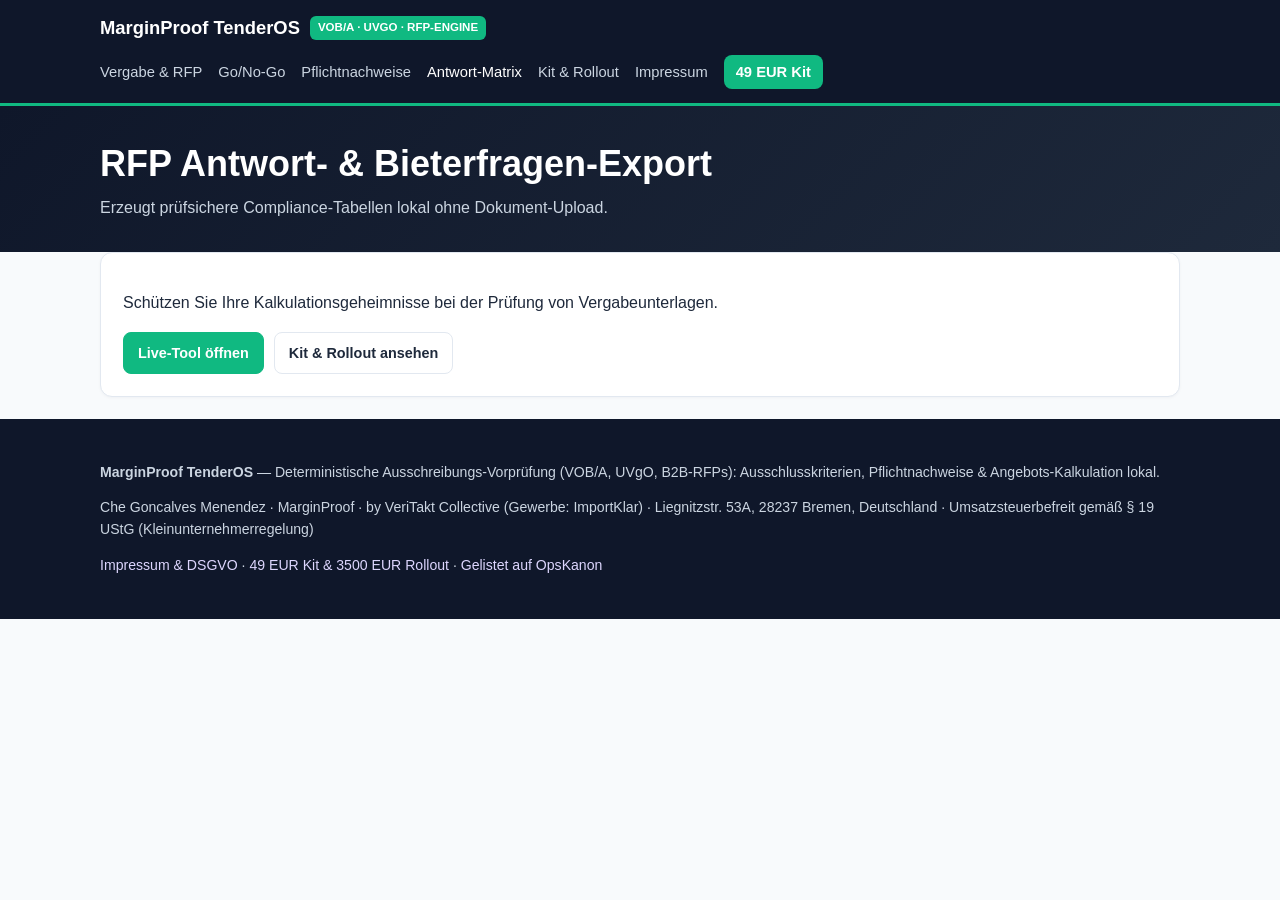
==== angebots-matrix/index.html @ c86ab52a "Deploy veritakt-vergabe-rfp (2026-11-23 12:27:24)" ====
<!DOCTYPE html>
<html lang="de">
<head>
  <meta charset="utf-8" />
  <meta name="viewport" content="width=device-width, initial-scale=1" />
  <title>RFP Antwort- &amp; Bieterfragen-Export — MarginProof TenderOS</title>
  <meta name="description" content="Erzeugt prüfsichere Compliance-Tabellen lokal ohne Dokument-Upload." />
  <link rel="canonical" href="https://cheresonanz-design.github.io/veritakt-vergabe-rfp/angebots-matrix/" />
  <link rel="stylesheet" href="../assets/styles.css" />
  
</head>
<body>
  <header class="topbar">
    <div class="container topbar-inner">
      <a class="brand-mark" href="../index.html"><span>MarginProof TenderOS</span><span class="brand-badge">VOB/A · UVGO · RFP-ENGINE</span></a>
      <nav class="nav-links" aria-label="Hauptnavigation"><a href="../index.html" class="">Vergabe &amp; RFP</a>
<a href="../go-nogo-scoring/" class="">Go/No-Go</a>
<a href="../pflichtnachweise-check/" class="">Pflichtnachweise</a>
<a href="../angebots-matrix/" class="active">Antwort-Matrix</a>
<a href="../pro/" class="">Kit &amp; Rollout</a>
<a href="../legal/" class="">Impressum</a><a href="../pro/" class="nav-cta">49 EUR Kit</a></nav>
    </div>
  </header>
  <section class="hero"><div class="container"><h1>RFP Antwort- &amp; Bieterfragen-Export</h1><p>Erzeugt prüfsichere Compliance-Tabellen lokal ohne Dokument-Upload.</p></div></section><main class="container"><div class="card"><p>Schützen Sie Ihre Kalkulationsgeheimnisse bei der Prüfung von Vergabeunterlagen.</p><div class="btn-row"><a href="../index.html" class="btn btn-primary">Live-Tool öffnen</a><a href="../pro/" class="btn">Kit &amp; Rollout ansehen</a></div></div></main>
  <footer class="footer">
    <div class="container">
      <p><strong>MarginProof TenderOS</strong> — Deterministische Ausschreibungs-Vorprüfung (VOB/A, UVgO, B2B-RFPs): Ausschlusskriterien, Pflichtnachweise &amp; Angebots-Kalkulation lokal.</p>
      <p>Che Goncalves Menendez · MarginProof · by VeriTakt Collective (Gewerbe: ImportKlar) · Liegnitzstr. 53A, 28237 Bremen, Deutschland · Umsatzsteuerbefreit gemäß § 19 UStG (Kleinunternehmerregelung)</p>
      <p><a href="../legal/">Impressum &amp; DSGVO</a> · <a href="../pro/">49 EUR Kit &amp; 3500 EUR Rollout</a> · <a href="https://cheresonanz-design.github.io/opskanon-directory/" target="_blank" rel="noopener">Gelistet auf OpsKanon</a></p>
    </div>
  </footer>
  
</body>
</html>
---- assets/styles.css ----
:root {
  --bg: #f8fafc; --surface: #ffffff; --slate-900: #0f172a; --slate-800: #1e293b; --slate-500: #64748b;
  --border: #e2e8f0; --accent: #10B981; --accent-dark: #047857; --emerald: #059669; --emerald-soft: #ecfdf5;
  --amber: #d97706; --amber-soft: #fffbeb; --red: #dc2626; --red-soft: #fef2f2; --radius: 12px;
}
* { box-sizing: border-box; }
body { margin: 0; font-family: -apple-system, BlinkMacSystemFont, "Segoe UI", Roboto, Inter, Arial, sans-serif; background: var(--bg); color: var(--slate-800); line-height: 1.55; }
a { color: var(--accent-dark); text-decoration: none; }
a:hover { text-decoration: underline; }
.container { max-width: 1120px; margin: 0 auto; padding: 0 20px; }
.topbar { background: var(--slate-900); color: #fff; border-bottom: 3px solid var(--accent); padding: 14px 0; }
.topbar-inner { display: flex; flex-wrap: wrap; justify-content: space-between; align-items: center; gap: 12px; }
.brand-mark { color: #fff; font-weight: 800; font-size: 1.15rem; display: flex; align-items: center; gap: 10px; }
.brand-badge { background: var(--accent); color: #fff; font-size: 0.72rem; padding: 3px 8px; border-radius: 6px; font-weight: 800; }
.nav-links { display: flex; flex-wrap: wrap; gap: 16px; align-items: center; font-size: 0.92rem; }
.nav-links a { color: #cbd5e1; font-weight: 500; }
.nav-links a:hover, .nav-links a.active { color: #fff; text-decoration: none; }
.nav-cta { background: var(--accent); color: #fff !important; padding: 6px 12px; border-radius: 8px; font-weight: 700 !important; }
.hero { background: linear-gradient(135deg, #0f172a 0%, #1e293b 100%); color: #fff; padding: 36px 0 32px; }
.hero h1 { margin: 0 0 10px; font-size: clamp(1.6rem, 3vw, 2.25rem); line-height: 1.2; }
.hero p { margin: 0; color: #cbd5e1; max-width: 740px; }
main { padding: 28px 0 48px; }
.card { background: var(--surface); border: 1px solid var(--border); border-radius: var(--radius); padding: 22px; margin-bottom: 22px; box-shadow: 0 1px 3px rgba(15,23,42,0.04); }
.form-grid { display: grid; grid-template-columns: repeat(auto-fit, minmax(210px, 1fr)); gap: 14px; }
label { display: block; font-size: 0.84rem; font-weight: 700; margin-bottom: 4px; }
input[type="text"], select, textarea { width: 100%; padding: 9px 11px; border: 1px solid var(--border); border-radius: 8px; font-size: 0.92rem; background: #f8fafc; font-family: inherit; }
textarea { min-height: 145px; resize: vertical; font-family: ui-monospace, SFMono-Regular, Menlo, Consolas, monospace; font-size: 0.83rem; }
.btn-row { display: flex; flex-wrap: wrap; gap: 10px; margin-top: 14px; }
.btn { display: inline-flex; align-items: center; justify-content: center; border: 1px solid var(--border); background: #fff; color: var(--slate-800); padding: 9px 14px; border-radius: 8px; font-size: 0.9rem; font-weight: 600; cursor: pointer; }
.btn:hover { background: #f1f5f9; text-decoration: none; }
.btn-primary { background: var(--accent); border-color: var(--accent); color: #fff; font-weight: 700; }
.btn-dark { background: var(--slate-900); border-color: var(--slate-900); color: #fff; }
.kpi-grid { display: grid; grid-template-columns: repeat(auto-fit, minmax(190px, 1fr)); gap: 12px; margin: 16px 0; }
.kpi-box { border: 1px solid var(--border); border-radius: 10px; padding: 12px 14px; background: #f8fafc; }
.kpi-label { font-size: 0.75rem; text-transform: uppercase; color: var(--slate-500); font-weight: 700; }
.kpi-val { font-size: 1rem; font-weight: 700; margin-top: 4px; color: var(--slate-900); }
.table-wrap { overflow-x: auto; }
table { width: 100%; border-collapse: collapse; font-size: 0.9rem; }
th, td { text-align: left; padding: 10px 12px; border-bottom: 1px solid var(--border); vertical-align: top; }
th { background: #f1f5f9; font-size: 0.8rem; text-transform: uppercase; }
.badge { display: inline-block; padding: 3px 9px; border-radius: 999px; font-size: 0.75rem; font-weight: 800; }
.badge-pass { background: var(--emerald-soft); color: var(--emerald); }
.badge-warn { background: var(--amber-soft); color: var(--amber); }
.badge-fail { background: var(--red-soft); color: var(--red); }
.pricing-grid { display: grid; grid-template-columns: repeat(auto-fit, minmax(290px, 1fr)); gap: 18px; }
.offer-card { border: 1px solid var(--border); border-radius: var(--radius); padding: 22px; background: #fff; display: flex; flex-direction: column; justify-content: space-between; }
.offer-card.highlight { border: 2px solid var(--accent); background: linear-gradient(180deg, #fff 0%, #f5f3ff 100%); }
.offer-price { font-size: 1.9rem; font-weight: 800; color: var(--slate-900); margin: 6px 0 12px; }
.footer { background: var(--slate-900); color: #cbd5e1; padding: 28px 0; font-size: 0.88rem; }
.footer a { color: #ddd6fe; }
.muted { color: var(--slate-500); font-size: 0.88rem; }
.hidden { display: none !important; }
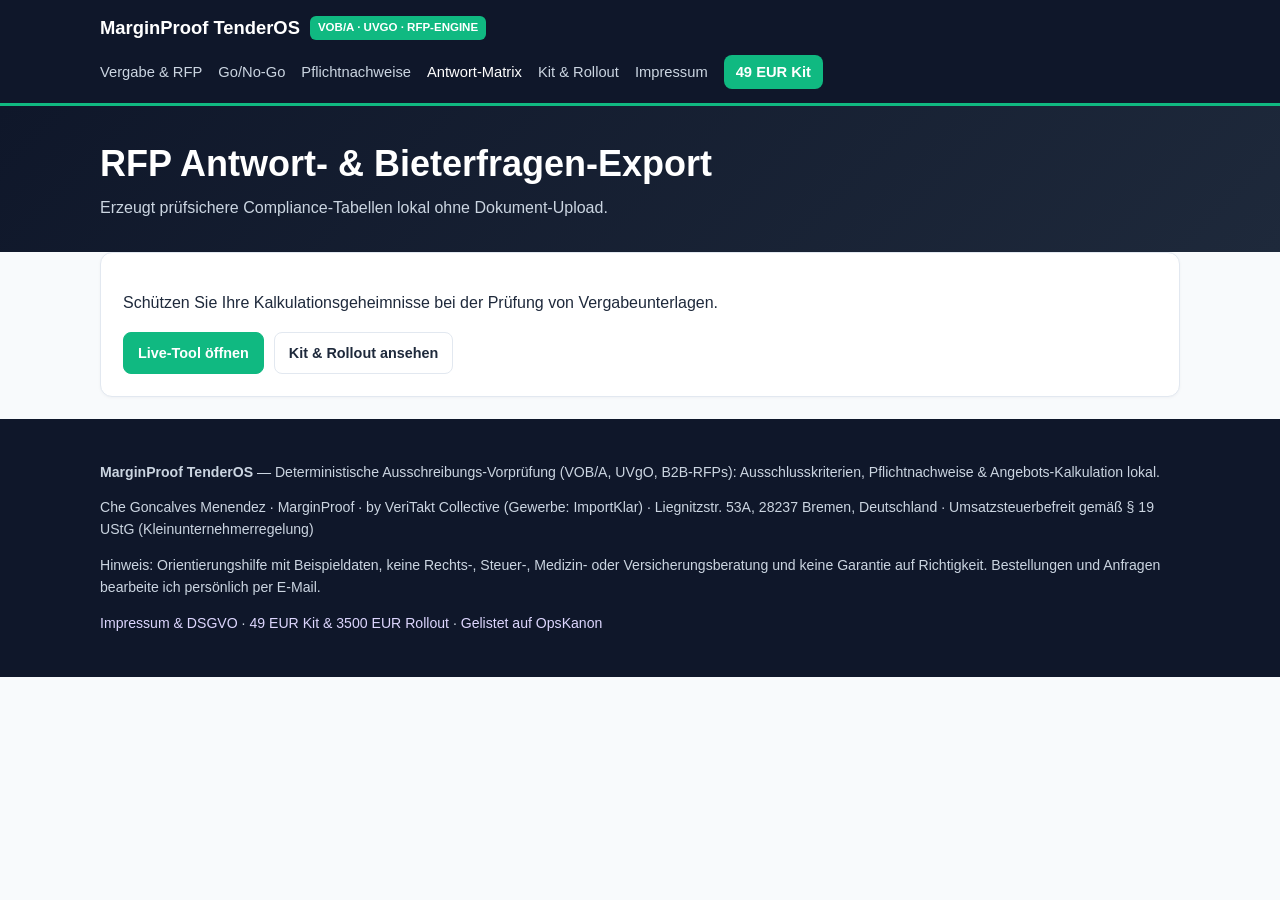
==== commit ecc06d0f: "Deploy veritakt-vergabe-rfp (2026-11-23 12:50:18)" ====
--- a/angebots-matrix/index.html
+++ b/angebots-matrix/index.html
@@ -26,6 +26,7 @@
     <div class="container">
       <p><strong>MarginProof TenderOS</strong> — Deterministische Ausschreibungs-Vorprüfung (VOB/A, UVgO, B2B-RFPs): Ausschlusskriterien, Pflichtnachweise &amp; Angebots-Kalkulation lokal.</p>
       <p>Che Goncalves Menendez · MarginProof · by VeriTakt Collective (Gewerbe: ImportKlar) · Liegnitzstr. 53A, 28237 Bremen, Deutschland · Umsatzsteuerbefreit gemäß § 19 UStG (Kleinunternehmerregelung)</p>
+      <p>Hinweis: Orientierungshilfe mit Beispieldaten, keine Rechts-, Steuer-, Medizin- oder Versicherungsberatung und keine Garantie auf Richtigkeit. Bestellungen und Anfragen bearbeite ich persönlich per E-Mail.</p>
       <p><a href="../legal/">Impressum &amp; DSGVO</a> · <a href="../pro/">49 EUR Kit &amp; 3500 EUR Rollout</a> · <a href="https://cheresonanz-design.github.io/opskanon-directory/" target="_blank" rel="noopener">Gelistet auf OpsKanon</a></p>
     </div>
   </footer>
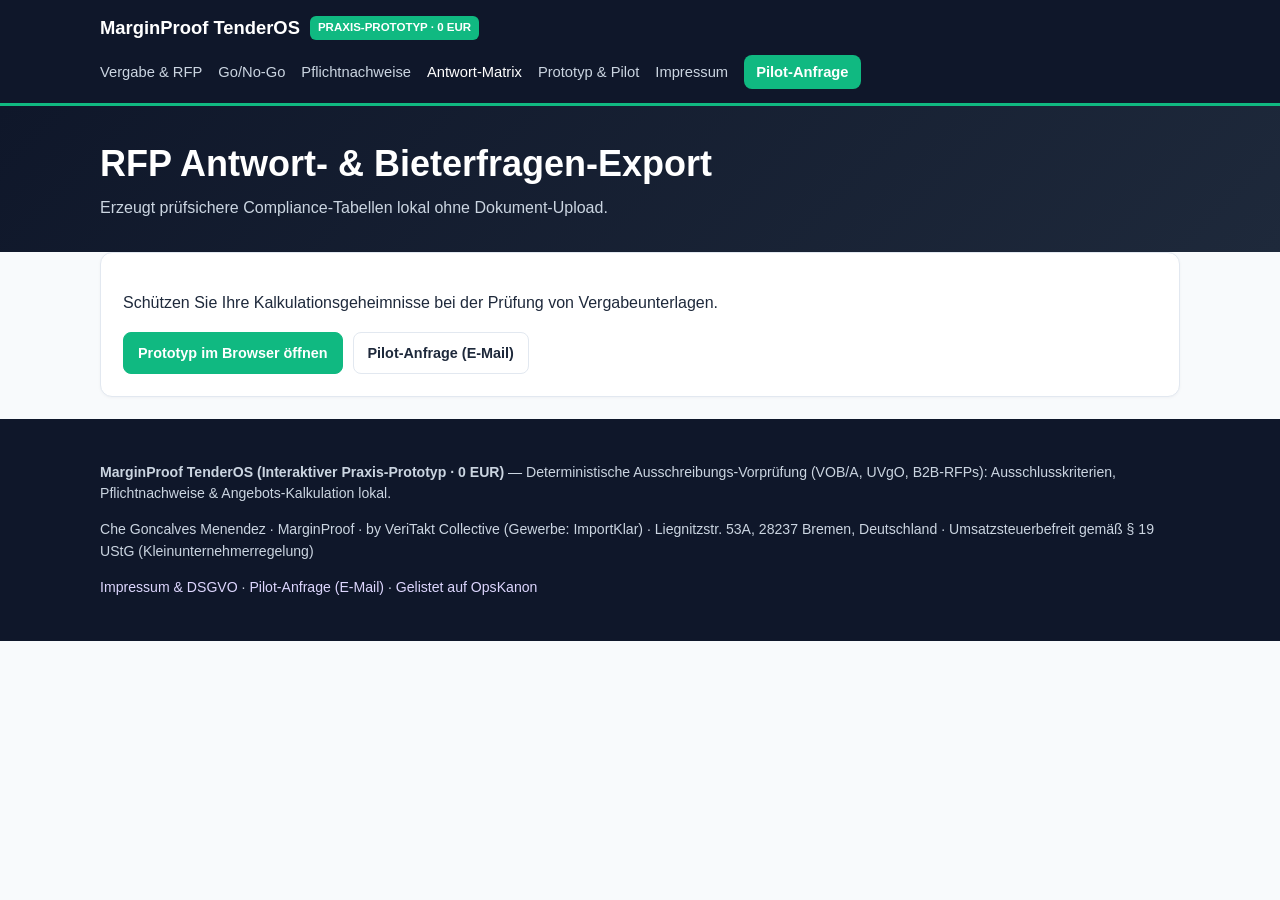
==== commit e567a09a: "Deploy veritakt-vergabe-rfp (2026-11-24 01:21:57)" ====
--- a/angebots-matrix/index.html
+++ b/angebots-matrix/index.html
@@ -12,22 +12,21 @@
 <body>
   <header class="topbar">
     <div class="container topbar-inner">
-      <a class="brand-mark" href="../index.html"><span>MarginProof TenderOS</span><span class="brand-badge">VOB/A · UVGO · RFP-ENGINE</span></a>
+      <a class="brand-mark" href="../index.html"><span>MarginProof TenderOS</span><span class="brand-badge">PRAXIS-PROTOTYP · 0 EUR</span></a>
       <nav class="nav-links" aria-label="Hauptnavigation"><a href="../index.html" class="">Vergabe &amp; RFP</a>
 <a href="../go-nogo-scoring/" class="">Go/No-Go</a>
 <a href="../pflichtnachweise-check/" class="">Pflichtnachweise</a>
 <a href="../angebots-matrix/" class="active">Antwort-Matrix</a>
-<a href="../pro/" class="">Kit &amp; Rollout</a>
-<a href="../legal/" class="">Impressum</a><a href="../pro/" class="nav-cta">49 EUR Kit</a></nav>
+<a href="../pro/" class="">Prototyp &amp; Pilot</a>
+<a href="../legal/" class="">Impressum</a><a href="../pro/" class="nav-cta">Pilot-Anfrage</a></nav>
     </div>
   </header>
-  <section class="hero"><div class="container"><h1>RFP Antwort- &amp; Bieterfragen-Export</h1><p>Erzeugt prüfsichere Compliance-Tabellen lokal ohne Dokument-Upload.</p></div></section><main class="container"><div class="card"><p>Schützen Sie Ihre Kalkulationsgeheimnisse bei der Prüfung von Vergabeunterlagen.</p><div class="btn-row"><a href="../index.html" class="btn btn-primary">Live-Tool öffnen</a><a href="../pro/" class="btn">Kit &amp; Rollout ansehen</a></div></div></main>
+  <section class="hero"><div class="container"><h1>RFP Antwort- &amp; Bieterfragen-Export</h1><p>Erzeugt prüfsichere Compliance-Tabellen lokal ohne Dokument-Upload.</p></div></section><main class="container"><div class="card"><p>Schützen Sie Ihre Kalkulationsgeheimnisse bei der Prüfung von Vergabeunterlagen.</p><div class="btn-row"><a href="../index.html" class="btn btn-primary">Prototyp im Browser öffnen</a><a href="../pro/" class="btn">Pilot-Anfrage (E-Mail)</a></div></div></main>
   <footer class="footer">
     <div class="container">
-      <p><strong>MarginProof TenderOS</strong> — Deterministische Ausschreibungs-Vorprüfung (VOB/A, UVgO, B2B-RFPs): Ausschlusskriterien, Pflichtnachweise &amp; Angebots-Kalkulation lokal.</p>
+      <p><strong>MarginProof TenderOS (Interaktiver Praxis-Prototyp · 0 EUR)</strong> — Deterministische Ausschreibungs-Vorprüfung (VOB/A, UVgO, B2B-RFPs): Ausschlusskriterien, Pflichtnachweise &amp; Angebots-Kalkulation lokal.</p>
       <p>Che Goncalves Menendez · MarginProof · by VeriTakt Collective (Gewerbe: ImportKlar) · Liegnitzstr. 53A, 28237 Bremen, Deutschland · Umsatzsteuerbefreit gemäß § 19 UStG (Kleinunternehmerregelung)</p>
-      <p>Hinweis: Orientierungshilfe mit Beispieldaten, keine Rechts-, Steuer-, Medizin- oder Versicherungsberatung und keine Garantie auf Richtigkeit. Bestellungen und Anfragen bearbeite ich persönlich per E-Mail.</p>
-      <p><a href="../legal/">Impressum &amp; DSGVO</a> · <a href="../pro/">49 EUR Kit &amp; 3500 EUR Rollout</a> · <a href="https://cheresonanz-design.github.io/opskanon-directory/" target="_blank" rel="noopener">Gelistet auf OpsKanon</a></p>
+      <p><a href="../legal/">Impressum &amp; DSGVO</a> · <a href="../pro/">Pilot-Anfrage (E-Mail)</a> · <a href="https://cheresonanz-design.github.io/opskanon-directory/" target="_blank" rel="noopener">Gelistet auf OpsKanon</a></p>
     </div>
   </footer>
   
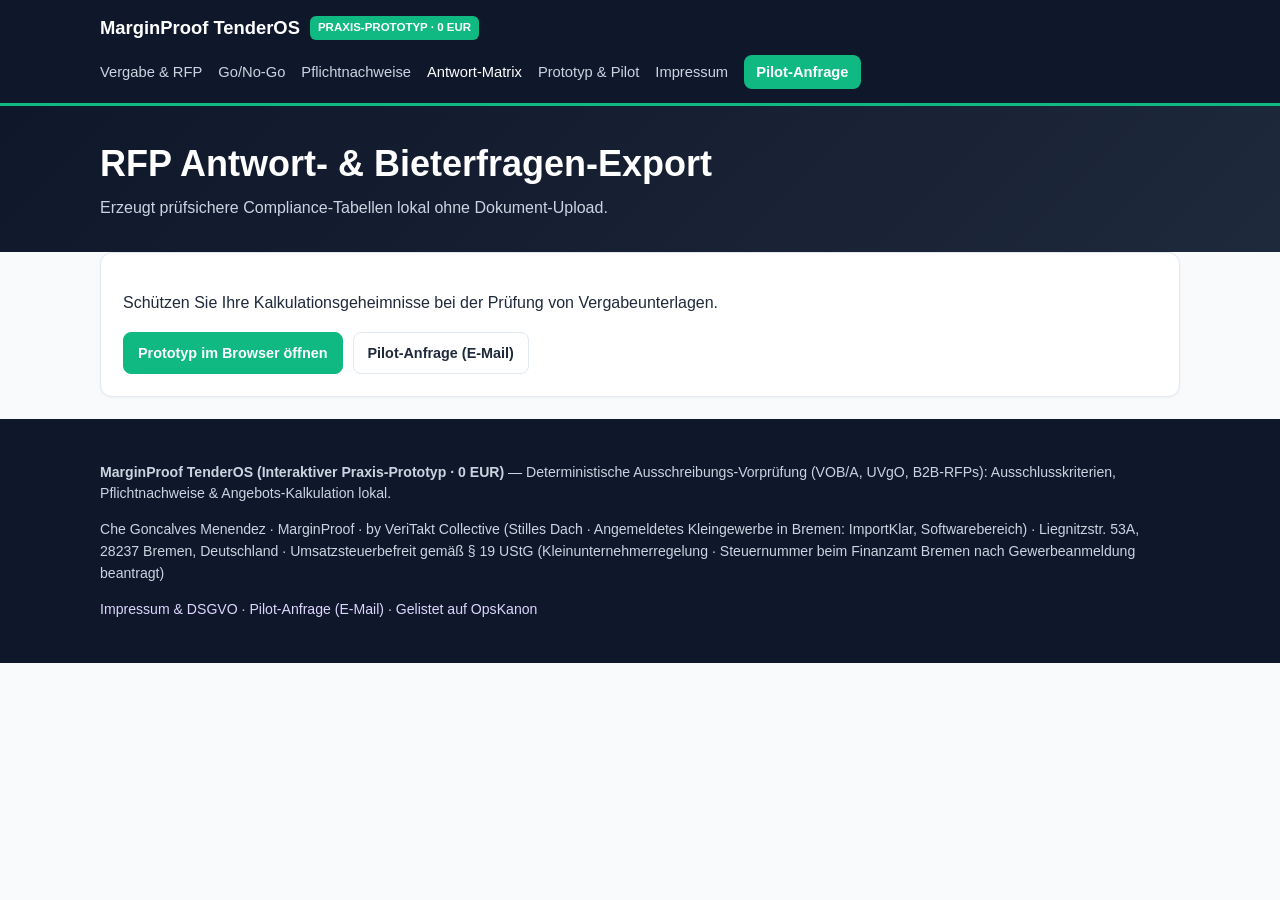
==== commit 83aad227: "Deploy veritakt-vergabe-rfp (2026-11-24 02:26:48)" ====
--- a/angebots-matrix/index.html
+++ b/angebots-matrix/index.html
@@ -25,7 +25,7 @@
   <footer class="footer">
     <div class="container">
       <p><strong>MarginProof TenderOS (Interaktiver Praxis-Prototyp · 0 EUR)</strong> — Deterministische Ausschreibungs-Vorprüfung (VOB/A, UVgO, B2B-RFPs): Ausschlusskriterien, Pflichtnachweise &amp; Angebots-Kalkulation lokal.</p>
-      <p>Che Goncalves Menendez · MarginProof · by VeriTakt Collective (Gewerbe: ImportKlar) · Liegnitzstr. 53A, 28237 Bremen, Deutschland · Umsatzsteuerbefreit gemäß § 19 UStG (Kleinunternehmerregelung)</p>
+      <p>Che Goncalves Menendez · MarginProof · by VeriTakt Collective (Stilles Dach · Angemeldetes Kleingewerbe in Bremen: ImportKlar, Softwarebereich) · Liegnitzstr. 53A, 28237 Bremen, Deutschland · Umsatzsteuerbefreit gemäß § 19 UStG (Kleinunternehmerregelung · Steuernummer beim Finanzamt Bremen nach Gewerbeanmeldung beantragt)</p>
       <p><a href="../legal/">Impressum &amp; DSGVO</a> · <a href="../pro/">Pilot-Anfrage (E-Mail)</a> · <a href="https://cheresonanz-design.github.io/opskanon-directory/" target="_blank" rel="noopener">Gelistet auf OpsKanon</a></p>
     </div>
   </footer>
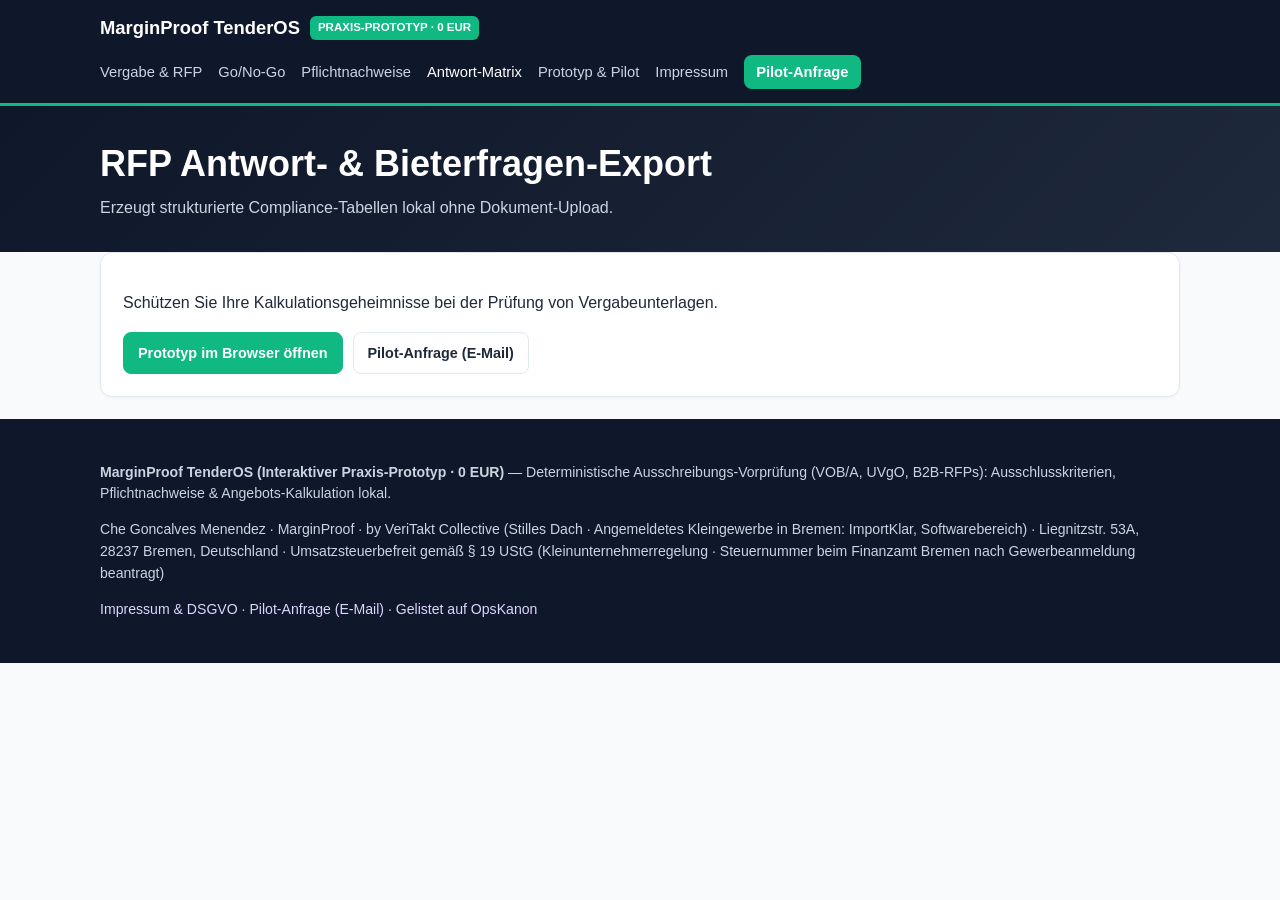
==== commit fb68a423: "Deploy veritakt-vergabe-rfp (2026-11-25 21:09:47)" ====
--- a/angebots-matrix/index.html
+++ b/angebots-matrix/index.html
@@ -4,7 +4,7 @@
   <meta charset="utf-8" />
   <meta name="viewport" content="width=device-width, initial-scale=1" />
   <title>RFP Antwort- &amp; Bieterfragen-Export — MarginProof TenderOS</title>
-  <meta name="description" content="Erzeugt prüfsichere Compliance-Tabellen lokal ohne Dokument-Upload." />
+  <meta name="description" content="Erzeugt strukturierte Compliance-Tabellen lokal ohne Dokument-Upload." />
   <link rel="canonical" href="https://cheresonanz-design.github.io/veritakt-vergabe-rfp/angebots-matrix/" />
   <link rel="stylesheet" href="../assets/styles.css" />
   
@@ -21,7 +21,7 @@
 <a href="../legal/" class="">Impressum</a><a href="../pro/" class="nav-cta">Pilot-Anfrage</a></nav>
     </div>
   </header>
-  <section class="hero"><div class="container"><h1>RFP Antwort- &amp; Bieterfragen-Export</h1><p>Erzeugt prüfsichere Compliance-Tabellen lokal ohne Dokument-Upload.</p></div></section><main class="container"><div class="card"><p>Schützen Sie Ihre Kalkulationsgeheimnisse bei der Prüfung von Vergabeunterlagen.</p><div class="btn-row"><a href="../index.html" class="btn btn-primary">Prototyp im Browser öffnen</a><a href="../pro/" class="btn">Pilot-Anfrage (E-Mail)</a></div></div></main>
+  <section class="hero"><div class="container"><h1>RFP Antwort- &amp; Bieterfragen-Export</h1><p>Erzeugt strukturierte Compliance-Tabellen lokal ohne Dokument-Upload.</p></div></section><main class="container"><div class="card"><p>Schützen Sie Ihre Kalkulationsgeheimnisse bei der Prüfung von Vergabeunterlagen.</p><div class="btn-row"><a href="../index.html" class="btn btn-primary">Prototyp im Browser öffnen</a><a href="../pro/" class="btn">Pilot-Anfrage (E-Mail)</a></div></div></main>
   <footer class="footer">
     <div class="container">
       <p><strong>MarginProof TenderOS (Interaktiver Praxis-Prototyp · 0 EUR)</strong> — Deterministische Ausschreibungs-Vorprüfung (VOB/A, UVgO, B2B-RFPs): Ausschlusskriterien, Pflichtnachweise &amp; Angebots-Kalkulation lokal.</p>
